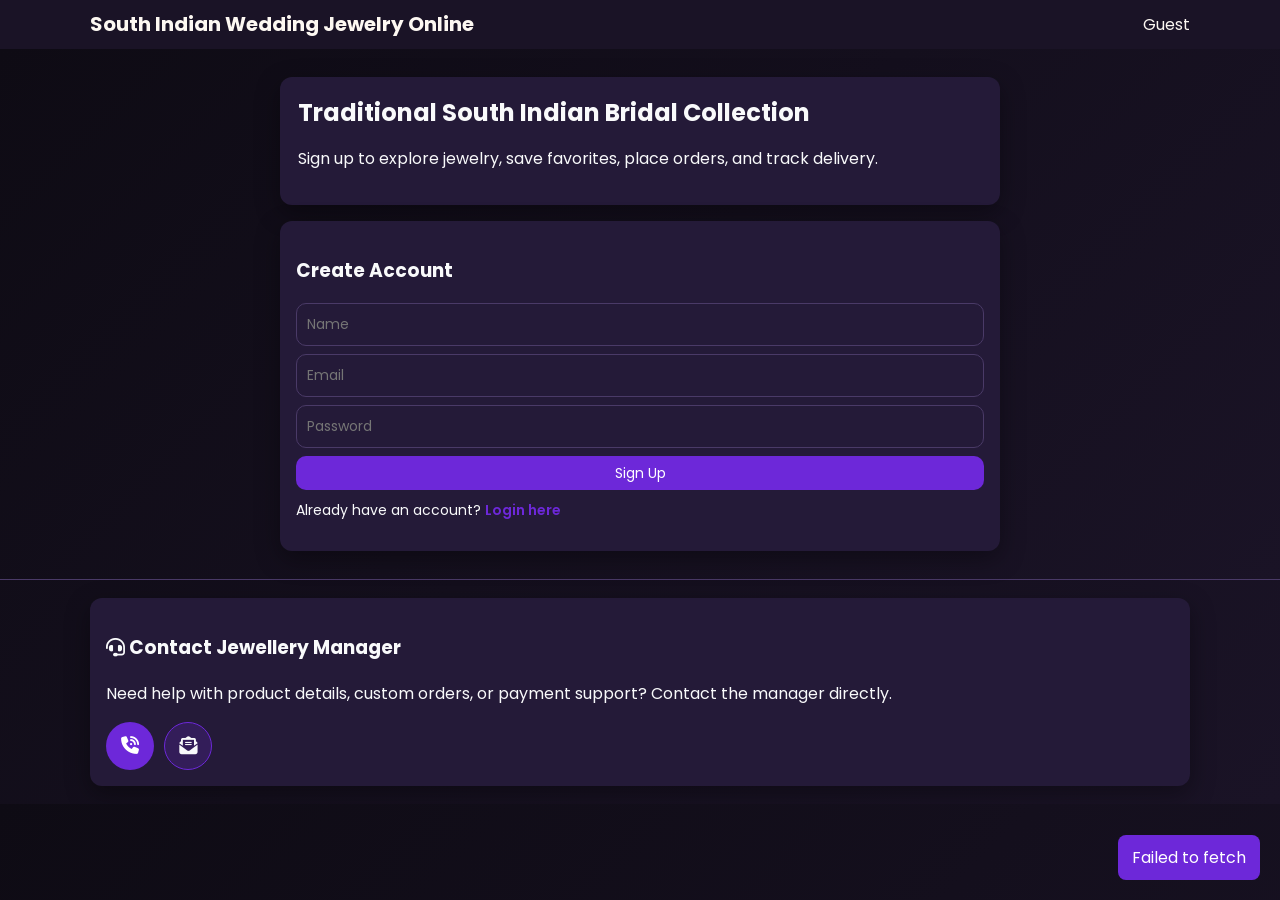
==== south-indian-jewelry/frontend/index.html @ ac5dfdb8 "first commit" ====
<!DOCTYPE html>
<html lang="en">
<head>
  <meta charset="UTF-8" />
  <meta name="viewport" content="width=device-width, initial-scale=1.0" />
  <title>South Indian Wedding Jewelry Online</title>
  <link rel="preconnect" href="https://fonts.googleapis.com" />
  <link rel="preconnect" href="https://fonts.gstatic.com" crossorigin />
  <link href="https://fonts.googleapis.com/css2?family=Poppins:wght@400;500;600;700&display=swap" rel="stylesheet" />
  <link rel="stylesheet" href="https://cdn.jsdelivr.net/npm/@fortawesome/fontawesome-free@6.5.2/css/all.min.css" />
  <link rel="stylesheet" href="./css/style.css" />
</head>
<body>
  <header class="topbar">
    <div class="container nav">
      <h1>South Indian Wedding Jewelry Online</h1>
      <div class="nav-actions">
        <span id="userLabel">Guest</span>
        <a id="trackPageLink" class="btn nav-track-link hidden" href="./tracking.html"><i class="fa-solid fa-truck-fast"></i> Track Delivery</a>
        <button id="logoutBtn" class="btn secondary hidden"><i class="fa-solid fa-right-from-bracket"></i> Exit</button>
      </div>
    </div>
  </header>

  <main>
    <section id="authView" class="hero animate-reveal">
      <div class="container hero-wrap auth-wrap">
        <div class="intro-card animate-reveal">
          <h2>Traditional South Indian Bridal Collection</h2>
          <p>Sign up to explore jewelry, save favorites, place orders, and track delivery.</p>
        </div>

        <div class="card auth-card animate-reveal" id="signupCard">
          <h3>Create Account</h3>
          <form id="registerForm">
            <input type="text" id="regName" placeholder="Name" required />
            <input type="email" id="regEmail" placeholder="Email" required />
            <input type="password" id="regPassword" placeholder="Password" required />
            <button class="btn" type="submit">Sign Up</button>
          </form>
          <p class="switch-text">Already have an account? <a href="/login" id="goToLogin">Login here</a></p>
        </div>

        <div class="card auth-card hidden animate-reveal" id="loginCard">
          <h3>Login</h3>
        <form id="loginForm">
          <input type="email" id="loginEmail" placeholder="Email" required />
          <input type="password" id="loginPassword" placeholder="Password" required />
          <button class="btn" type="submit">Login</button>
        </form>
          <p class="switch-text">New user? <a href="/signup" id="goToSignup">Create account</a></p>
        </div>
      </div>
    </section>

    <section id="shopView" class="hidden">
      <section class="container animate-reveal">
        <div class="section-head">
          <h3>Products</h3>
          <div class="filters">
            <input type="text" id="searchInput" placeholder="Search products" />
            <select id="categoryFilter" aria-label="Filter by category">
              <option value="">All Categories</option>
            </select>
            <button id="searchBtn" class="btn secondary">Apply</button>
          </div>
        </div>
        <div id="productsGrid" class="products-grid"></div>
      </section>

      <section class="container animate-reveal">
        <h3>Liked Items</h3>
        <div id="wishlistItems" class="orders-box wishlist-grid"></div>
      </section>

      <section class="container cart-section animate-reveal">
        <div class="section-head">
          <h3>My Cart</h3>
          <button id="refreshCartBtn" class="btn secondary">Refresh Cart</button>
        </div>
        <div id="cartItems" class="cart-items"></div>
        <div class="checkout-payment" aria-label="Payment options">
          <h4>Select Payment Method</h4>
          <div class="payment-method-tabs" aria-label="Payment methods">
            <button class="payment-method-btn active" type="button" data-payment="UPI_ID"><i class="fa-brands fa-google-pay"></i> UPI ID</button>
            <button class="payment-method-btn" type="button" data-payment="CARD"><i class="fa-regular fa-credit-card"></i> Card</button>
            <button class="payment-method-btn" type="button" data-payment="NET_BANKING"><i class="fa-solid fa-building-columns"></i> Net Banking</button>
            <button class="payment-method-btn" type="button" data-payment="UPI_APP"><i class="fa-solid fa-mobile-screen-button"></i> UPI Apps</button>
            <button class="payment-method-btn" type="button" data-payment="SCAN_PAY"><i class="fa-solid fa-qrcode"></i> Scan & Pay</button>
          </div>
          <div class="payment-grid">
            <label class="payment-option" id="upiIdWrap" for="upiIdInput">
              <span>UPI ID</span>
              <input id="upiIdInput" type="text" placeholder="example@upi" />
            </label>
            <label class="payment-option hidden" id="upiAppWrap" for="upiAppSelect">
              <span>UPI App</span>
              <select id="upiAppSelect" aria-label="Choose UPI app">
                <option value="Google Pay">Google Pay</option>
                <option value="PhonePe">PhonePe</option>
                <option value="Paytm">Paytm</option>
                <option value="BHIM">BHIM</option>
                <option value="Amazon Pay">Amazon Pay</option>
              </select>
            </label>
            <label class="payment-option hidden" id="cardNumberWrap" for="cardNumberInput">
              <span>Card Number</span>
              <input id="cardNumberInput" type="text" inputmode="numeric" maxlength="19" placeholder="1234 5678 9012 3456" />
            </label>
            <label class="payment-option hidden" id="netBankWrap" for="netBankSelect">
              <span>Select Bank</span>
              <select id="netBankSelect" aria-label="Choose bank for net banking">
                <option value="">Choose your bank</option>
                <option value="Airtel Payments Bank">Airtel Payments Bank</option>
                <option value="Axis Bank">Axis Bank</option>
                <option value="HDFC Bank">HDFC Bank</option>
                <option value="ICICI Bank">ICICI Bank</option>
                <option value="Kotak Bank">Kotak Bank</option>
                <option value="State Bank of India">State Bank of India</option>
                <option value="Allahabad Bank">Allahabad Bank</option>
                <option value="Andhra Bank">Andhra Bank</option>
                <option value="Bank of India">Bank of India</option>
                <option value="Bank of Maharashtra">Bank of Maharashtra</option>
                <option value="Canara Bank">Canara Bank</option>
                <option value="Catholic Syrian Bank">Catholic Syrian Bank</option>
                <option value="Central Bank of India">Central Bank of India</option>
              </select>
            </label>
            <div class="payment-option hidden" id="scanPayWrap">
              <span>Scan & Pay Reference</span>
              <input id="scanRefInput" type="text" placeholder="Enter transaction reference" />
              <div class="scan-pay-camera-controls">
                <button id="scanCameraBtn" type="button" class="btn secondary"><i class="fa-solid fa-camera"></i> Open Camera</button>
                <button id="scanCameraStopBtn" type="button" class="btn secondary hidden"><i class="fa-solid fa-stop"></i> Stop Camera</button>
              </div>
              <video id="scanVideo" class="scan-video hidden" muted></video>
              <small id="scanCameraStatus" class="scan-status">Use camera to scan UPI QR and auto-fill reference.</small>
            </div>
          </div>
        </div>
        <div class="cart-footer">
          <strong>Total: ₹<span id="cartTotal">0</span></strong>
          <button id="placeOrderBtn" class="btn"><i class="fa-solid fa-box-open"></i> Place Order</button>
        </div>
      </section>

      <section class="container animate-reveal">
        <h3>My Orders</h3>
        <div id="ordersBox" class="orders-box orders-dark"></div>
      </section>
    </section>

    <section class="container contact-manager animate-reveal">
      <div class="card">
        <h3><i class="fa-solid fa-headset"></i> Contact Jewellery Manager</h3>
        <p>Need help with product details, custom orders, or payment support? Contact the manager directly.</p>
        <div class="contact-actions">
          <a class="btn contact-icon-btn" href="tel:+919876543210" aria-label="Call jewellery manager" title="Call"><i class="fa-solid fa-phone-volume"></i></a>
          <a class="btn secondary contact-icon-btn" href="mailto:manager@southindianjewelry.com" aria-label="Email jewellery manager" title="Email"><i class="fa-solid fa-envelope-open-text"></i></a>
        </div>
      </div>
    </section>

    <div id="productModal" class="modal hidden" role="dialog" aria-modal="true" aria-labelledby="productTitle">
      <div class="modal-card">
        <button id="closeModalBtn" class="close-btn" type="button" aria-label="Exit"><i class="fa-solid fa-right-from-bracket"></i></button>
        <img id="productImage" src="" alt="Product" />
        <h3 id="productTitle"></h3>
        <p id="productDesc"></p>
        <p id="productMeta"></p>
        <div class="price">
          <span id="productPrice" class="current"></span>
          <span id="productOldPrice" class="old"></span>
        </div>
        <div class="modal-actions">
          <button id="detailAddCartBtn" class="btn" type="button"><i class="fa-solid fa-cart-plus"></i> Add to Cart</button>
          <button id="detailLikeBtn" class="btn secondary icon-btn" type="button" aria-label="Like"><i class="fa-regular fa-heart"></i></button>
          <button id="detailBuyBtn" class="btn secondary" type="button"><i class="fa-solid fa-bag-shopping"></i> Buy Now</button>
          <button id="detailShareBtn" class="btn secondary icon-btn" type="button" aria-label="Share"><i class="fa-solid fa-share-nodes"></i></button>
        </div>
      </div>
    </div>
  </main>

  <div id="toast" class="toast"></div>

  <script src="./js/app.js?v=20260226"></script>
</body>
</html>
---- south-indian-jewelry/frontend/css/style.css ----
* {
  box-sizing: border-box;
}

:root {
  --brand-primary: #6D28D9;
  --brand-primary-hover: #7C3AED;
  --brand-gold: #F97316;
  --brand-maroon: #F97316;
  --bg-luxury: linear-gradient(135deg, #0E0B14, #1A1326 100%);
  --surface: #241A38;
  --surface-soft: #2F2350;
  --border-soft: #4A3A67;
  --shadow-soft: 0 8px 24px rgba(0, 0, 0, 0.35);
  --text-primary: #F9FAFB;
  --text-secondary: #D1D5DB;
  --text-muted: #9CA3AF;
  --status-success: #22C55E;
  --status-error: #DC2626;
  --status-warning: #F97316;
}

html,
body {
  margin: 0;
  font-family: "Poppins", Arial, Helvetica, sans-serif;
  background: var(--bg-luxury);
  color: var(--text-primary);
  overflow-x: hidden;
}

img {
  max-width: 100%;
}

.container {
  width: min(1100px, 94%);
  margin: 0 auto;
}

.topbar {
  background: #1A1326;
  color: #FDF8F2;
  padding: 12px 0;
  box-shadow: var(--shadow-soft);
}

.nav {
  display: flex;
  align-items: center;
  justify-content: space-between;
  gap: 12px;
}

.nav h1 {
  font-size: clamp(16px, 2.5vw, 20px);
  margin: 0;
  line-height: 1.25;
}

.nav-actions {
  display: flex;
  align-items: center;
  gap: 10px;
}

.nav-track-link {
  background: transparent !important;
  color: #FDF8F2;
  border: 1px solid rgba(253, 248, 242, 0.55);
  box-shadow: none !important;
}

.nav-track-link:hover {
  background: transparent !important;
  color: var(--text-secondary);
  box-shadow: none !important;
}

.hero {
  background: var(--bg-luxury);
  padding: 28px 0;
  border-bottom: 1px solid var(--border-soft);
}

.auth-wrap {
  display: flex;
  flex-direction: column;
  gap: 16px;
  align-items: stretch;
}

.hero-wrap {
  max-width: 720px;
}

.intro-card {
  background: var(--surface);
  border-radius: 12px;
  padding: 18px;
  box-shadow: var(--shadow-soft);
}

.hero h2 {
  margin: 0 0 8px;
}

.auth-card {
  margin-top: 0;
}

.switch-text {
  margin-top: 10px;
  font-size: 14px;
}

.switch-text a {
  color: var(--brand-primary);
  text-decoration: none;
  font-weight: 600;
}

.card {
  background: var(--surface);
  border-radius: 12px;
  padding: 16px;
  box-shadow: var(--shadow-soft);
}

form {
  display: grid;
  gap: 8px;
}

input,
select,
button {
  padding: 10px;
  border-radius: 10px;
  border: 1px solid var(--border-soft);
  background: var(--surface);
  color: var(--text-primary);
  font-size: 14px;
  font-family: inherit;
}

.btn {
  background: var(--brand-primary);
  color: #fff;
  border: none;
  cursor: pointer;
  display: inline-flex;
  align-items: center;
  gap: 8px;
  justify-content: center;
  text-decoration: none;
  line-height: 1;
  white-space: normal;
  transition: transform 0.22s ease, box-shadow 0.22s ease, background-color 0.22s ease;
}

.btn:hover {
  transform: translateY(-1px);
  background: var(--brand-primary-hover);
  box-shadow: var(--shadow-soft);
}

.btn:disabled {
  opacity: 0.65;
  cursor: not-allowed;
}

.icon-btn {
  width: 38px;
  height: 38px;
  min-width: 38px;
  padding: 0;
}

.btn.secondary {
  background: rgba(109, 40, 217, 0.2);
  color: var(--text-primary);
  border: 1px solid var(--brand-primary);
}

.btn.secondary:hover {
  background: var(--brand-primary-hover);
  color: #fff;
  border-color: var(--brand-primary-hover);
}

.btn.danger {
  background: var(--brand-maroon);
  color: #fff;
  border: 1px solid var(--brand-maroon);
}

.section-head {
  margin-top: 20px;
  display: flex;
  justify-content: space-between;
  align-items: center;
  gap: 10px;
}

.filters {
  display: flex;
  flex-wrap: wrap;
  gap: 8px;
  min-width: 0;
}

.filters input,
.filters select {
  min-width: 0;
  flex: 1;
}

.products-grid {
  margin-top: 12px;
  display: grid;
  grid-template-columns: repeat(4, 1fr);
  gap: 14px;
}

.product-card {
  background: var(--surface);
  border-radius: 12px;
  overflow: hidden;
  box-shadow: var(--shadow-soft);
  transition: transform 0.22s ease, box-shadow 0.22s ease, background-color 0.22s ease;
}

.product-card:hover {
  transform: translateY(-4px);
  background: var(--surface-soft);
  box-shadow: var(--shadow-soft);
}

.product-card img {
  width: 100%;
  height: 180px;
  object-fit: cover;
}

.product-content {
  padding: 10px;
}

.product-content h4 {
  margin: 0 0 6px;
  font-size: 16px;
  line-height: 1.3;
}

.product-actions {
  display: grid;
  grid-template-columns: 1fr 1fr;
  gap: 8px;
}

.price {
  display: flex;
  align-items: center;
  gap: 8px;
  margin-bottom: 10px;
}

.price .current {
  font-weight: 700;
  color: var(--brand-gold);
}

.price .old {
  text-decoration: line-through;
  color: var(--text-muted);
  font-size: 13px;
}

.cart-section,
.orders-box {
  margin-top: 18px;
}

.contact-manager {
  margin-top: 18px;
  margin-bottom: 18px;
}

.contact-actions {
  display: flex;
  flex-wrap: wrap;
  gap: 10px;
  margin-top: 10px;
}

.contact-icon-btn {
  width: 48px;
  height: 48px;
  min-width: 48px;
  padding: 0;
  border-radius: 50%;
  display: inline-flex;
  align-items: center;
  justify-content: center;
  font-size: 18px;
}

.wishlist-grid {
  display: grid;
  grid-template-columns: repeat(3, minmax(0, 1fr));
  gap: 10px;
}

.wishlist-card {
  border: 1px solid var(--border-soft);
  border-radius: 12px;
  background: var(--surface);
  padding: 10px;
  display: grid;
  gap: 10px;
  transition: background-color 0.22s ease;
}

.wishlist-card:hover {
  background: var(--surface-soft);
}

.wishlist-card-media {
  display: grid;
  grid-template-columns: auto 1fr;
  gap: 10px;
  align-items: center;
  min-width: 0;
}

.wishlist-card-media strong {
  word-break: break-word;
}

.wishlist-card-actions {
  display: grid;
  grid-template-columns: 1fr auto;
  gap: 8px;
}

.cart-items,
.orders-box,
.tracking-panel {
  background: var(--surface);
  border-radius: 12px;
  padding: 12px;
  min-height: 60px;
  box-shadow: var(--shadow-soft);
}

.checkout-payment {
  margin-top: 12px;
  background: var(--surface);
  border: 1px solid var(--border-soft);
  border-radius: 12px;
  padding: 12px;
}

.checkout-payment h4 {
  margin: 0 0 10px;
}

.payment-grid {
  display: grid;
  grid-template-columns: repeat(2, 1fr);
  gap: 10px;
}

.payment-method-tabs {
  display: flex;
  flex-wrap: wrap;
  gap: 8px;
  margin-bottom: 10px;
}

.payment-method-btn {
  display: inline-flex;
  align-items: center;
  gap: 6px;
  background: rgba(109, 40, 217, 0.18);
  border: 1px solid rgba(124, 58, 237, 0.48);
  color: var(--text-secondary);
  border-radius: 999px;
  padding: 7px 12px;
  font-size: 12px;
  font-weight: 600;
  cursor: pointer;
  transition: transform 0.2s ease, box-shadow 0.2s ease;
}

.payment-method-btn:hover {
  transform: translateY(-1px);
  box-shadow: var(--shadow-soft);
}

.payment-method-btn.active {
  color: #fff;
  border-color: var(--brand-primary);
  background: var(--brand-primary);
}

.payment-option {
  display: grid;
  gap: 6px;
}

.payment-option span {
  font-size: 13px;
  font-weight: 600;
  color: var(--text-secondary);
}

.scan-pay-camera-controls {
  display: flex;
  gap: 8px;
  flex-wrap: wrap;
}

.scan-video {
  width: min(320px, 100%);
  max-height: 220px;
  border-radius: 10px;
  border: 1px solid var(--border-soft);
  background: #1A1326;
}

.scan-status {
  color: var(--text-secondary);
  font-size: 12px;
}

.cart-row,
.order-row {
  display: flex;
  justify-content: space-between;
  align-items: center;
  border: 1px solid var(--border-soft);
  border-radius: 12px;
  background: var(--surface);
  padding: 10px 12px;
  gap: 10px;
  min-width: 0;
  margin-bottom: 10px;
}

.cart-row:last-child,
.order-row:last-child {
  margin-bottom: 0;
}

.cart-items,
.orders-box {
  overflow: visible;
}

.cart-item-left {
  display: flex;
  align-items: center;
  gap: 10px;
  min-width: 0;
}

.cart-item-left strong,
.order-row strong {
  word-break: break-word;
}

.cart-thumb {
  width: 44px;
  height: 44px;
  border-radius: 10px;
  object-fit: cover;
}

.cart-item-right {
  display: flex;
  align-items: center;
  gap: 12px;
  justify-content: flex-end;
}

.order-actions {
  display: flex;
  flex-wrap: wrap;
  gap: 8px;
  margin-top: 6px;
  justify-content: flex-end;
}

.order-status {
  font-weight: 600;
  margin-left: 6px;
}

.status-confirmed,
.status-delivered {
  color: var(--status-success);
}

.status-cancelled {
  color: var(--status-error);
}

.status-default {
  color: var(--brand-maroon);
}

.modal {
  position: fixed;
  inset: 0;
  background: rgba(14, 11, 20, 0.76);
  display: flex;
  justify-content: center;
  align-items: center;
  padding: 16px;
  z-index: 20;
}

.modal-card {
  width: min(520px, 100%);
  background: var(--surface);
  border-radius: 12px;
  padding: 16px;
  position: relative;
  max-height: min(92vh, 760px);
  overflow: auto;
  animation: modal-enter 0.26s ease;
}

.modal-card img {
  width: 100%;
  height: 240px;
  object-fit: cover;
  border-radius: 8px;
}

.close-btn {
  position: absolute;
  top: 10px;
  right: 10px;
  display: inline-flex;
  align-items: center;
  justify-content: center;
  border: 1px solid var(--border-soft);
  background: var(--surface);
  color: var(--brand-primary);
  border-radius: 50%;
  width: 34px;
  height: 34px;
  cursor: pointer;
}

.modal-actions {
  display: grid;
  grid-template-columns: repeat(2, 1fr);
  gap: 8px;
  justify-items: center;
}

.modal-actions .btn {
  width: min(260px, 100%);
}

.cart-footer {
  margin-top: 8px;
  display: flex;
  justify-content: space-between;
  align-items: center;
}

.tracking-hero {
  margin-top: 20px;
}

.tracking-grid {
  display: grid;
  grid-template-columns: 1.2fr 0.8fr;
  gap: 14px;
  align-items: stretch;
}

.tracking-panel {
  height: 100%;
  display: flex;
  flex-direction: column;
  justify-content: flex-start;
}

.tracking-panel h4,
.tracking-panel p {
  margin: 8px 0;
}

.status-pill {
  display: inline-block;
  padding: 4px 10px;
  border-radius: 999px;
  font-size: 12px;
  font-weight: 600;
  border: 1px solid currentColor;
}

.status-pill.status-confirmed,
.status-pill.status-delivered {
  background: rgba(22, 163, 74, 0.12);
}

.status-pill.status-cancelled {
  background: rgba(220, 38, 38, 0.12);
}

.status-pill.status-default {
  background: rgba(139, 30, 63, 0.12);
}

.timeline {
  list-style: none;
  padding: 0;
  margin: 12px 0 0;
  display: grid;
  gap: 10px;
}

.tracking-progress-wrap {
  margin-top: 10px;
  padding: 12px;
  border-radius: 12px;
  border: 1px solid var(--border-soft);
  background: var(--surface);
}

.progress-head {
  display: flex;
  justify-content: space-between;
  align-items: center;
  margin-bottom: 8px;
}

.tracking-progress {
  width: 100%;
  height: 10px;
  border-radius: 999px;
  background: #3A2A59;
  overflow: hidden;
}

.tracking-progress span {
  display: block;
  height: 100%;
  width: var(--progress, 0%);
  background: linear-gradient(90deg, var(--brand-primary), var(--status-success));
  transition: width 0.3s ease;
}

.tracking-progress.cancelled span {
  background: var(--status-error);
}

.tracking-points {
  margin: 10px 0 0;
  padding: 0;
  list-style: none;
  display: grid;
  grid-template-columns: repeat(5, minmax(0, 1fr));
  gap: 6px;
}

.tracking-points li {
  display: grid;
  justify-items: center;
  text-align: center;
  gap: 6px;
}

.point-dot {
  width: 12px;
  height: 12px;
  border-radius: 50%;
  border: 2px solid #5B4A78;
  background: var(--surface);
}

.point-label {
  font-size: 11px;
  color: var(--text-secondary);
}

.tracking-points li.done .point-dot {
  border-color: var(--status-success);
  background: var(--status-success);
}

.tracking-points li.active .point-dot {
  border-color: var(--brand-primary);
  background: var(--brand-primary);
}

.tracking-points li.done .point-label,
.tracking-points li.active .point-label {
  color: var(--text-primary);
  font-weight: 600;
}

.tracking-points li.cancelled .point-dot {
  border-color: var(--status-error);
  background: var(--status-error);
}

.tracking-points li.cancelled .point-label {
  color: var(--status-error);
}

.orders-dark {
  background: rgba(139, 30, 63, 0.12);
  border: 1px solid rgba(139, 30, 63, 0.35);
}

.orders-dark .order-row {
  background: var(--surface);
  border-color: var(--border-soft);
  color: var(--text-primary);
}

.orders-dark .order-status.status-default {
  color: var(--brand-maroon);
}

.order-track-btn {
  border: none !important;
  box-shadow: none;
  background: transparent !important;
  color: var(--brand-gold);
}

.order-track-btn:hover {
  background: transparent !important;
  color: var(--brand-primary-hover);
}

.timeline li {
  border-left: 3px solid var(--brand-maroon);
  background: var(--surface-soft);
  border-radius: 10px;
  padding: 10px 12px;
}

.carrier-cards {
  display: grid;
  gap: 10px;
}

.carrier-card {
  display: flex;
  align-items: center;
  gap: 10px;
  border: 1px solid var(--border-soft);
  border-radius: 12px;
  padding: 10px;
  background: var(--surface);
  transition: background-color 0.22s ease;
}

.carrier-card:hover {
  background: var(--surface-soft);
}

.carrier-card p {
  margin: 4px 0 0;
}

.carrier-card img {
  width: 44px;
  height: 44px;
  object-fit: contain;
  border-radius: 10px;
  background: var(--surface);
}

.toast {
  position: fixed;
  right: 20px;
  bottom: 20px;
  background: var(--brand-primary);
  color: white;
  padding: 10px 14px;
  border-radius: 8px;
  opacity: 0;
  pointer-events: none;
  transition: opacity 0.3s;
  max-width: min(90vw, 420px);
  word-break: break-word;
}

.toast.show {
  opacity: 1;
}

.hidden {
  display: none;
}

.animate-reveal {
  opacity: 0;
  transform: translateY(18px);
}

.animate-reveal.is-visible {
  animation: fade-in-up 0.6s ease forwards;
}

@keyframes fade-in-up {
  from {
    opacity: 0;
    transform: translateY(18px);
  }
  to {
    opacity: 1;
    transform: translateY(0);
  }
}

@keyframes modal-enter {
  from {
    opacity: 0;
    transform: scale(0.96);
  }
  to {
    opacity: 1;
    transform: scale(1);
  }
}

@media (prefers-reduced-motion: reduce) {
  .btn,
  .product-card,
  .animate-reveal,
  .animate-reveal.is-visible,
  .modal-card {
    animation: none !important;
    transition: none !important;
    transform: none !important;
    opacity: 1 !important;
  }
}

@media (max-width: 1100px) {
  .products-grid {
    grid-template-columns: repeat(3, 1fr);
  }

  .tracking-grid {
    grid-template-columns: 1fr;
  }
}

@media (max-width: 900px) {
  .products-grid {
    grid-template-columns: repeat(2, 1fr);
  }

  .section-head,
  .filters {
    flex-direction: column;
    align-items: stretch;
  }

  .filters input,
  .filters select,
  .filters .btn {
    width: 100%;
  }

  .section-head {
    align-items: flex-start;
  }

  .section-head h3 {
    margin: 0;
  }

  .nav {
    flex-direction: column;
    align-items: flex-start;
  }

  .nav-actions {
    width: 100%;
    flex-wrap: wrap;
  }

  .nav-actions .btn,
  .nav-actions a {
    width: 100%;
    justify-content: center;
  }

  .cart-row,
  .order-row {
    flex-direction: column;
    align-items: flex-start;
    width: 100%;
  }

  .cart-item-right {
    width: 100%;
    justify-content: space-between;
  }

  .order-actions {
    width: 100%;
    justify-content: flex-start;
  }

  .modal-actions {
    grid-template-columns: 1fr;
  }

  .hero-wrap {
    max-width: 100%;
  }

  .modal-card {
    max-height: 90vh;
    overflow: auto;
  }

  .payment-grid {
    grid-template-columns: 1fr;
  }

  .payment-method-tabs {
    gap: 6px;
  }

  .wishlist-grid {
    grid-template-columns: repeat(2, minmax(0, 1fr));
  }
}

@media (max-width: 560px) {
  .products-grid {
    grid-template-columns: 1fr;
  }

  .container {
    width: min(1100px, 96%);
  }

  .card,
  .tracking-panel,
  .orders-box,
  .cart-items {
    padding: 10px;
  }

  input,
  select,
  button {
    font-size: 13px;
  }

  .topbar {
    padding: 10px 0;
  }

  .icon-btn {
    width: 34px;
    height: 34px;
    min-width: 34px;
  }

  .cart-footer {
    flex-direction: column;
    align-items: stretch;
    gap: 8px;
  }

  .contact-actions .btn,
  .contact-actions a {
    width: 100%;
  }

  .wishlist-grid {
    grid-template-columns: 1fr;
  }

  .cart-footer .btn {
    width: 100%;
  }

  .tracking-points {
    grid-template-columns: 1fr;
    gap: 8px;
  }

  .tracking-progress-wrap {
    display: grid;
    grid-template-columns: auto 1fr;
    grid-template-areas:
      "head head"
      "bar points";
    column-gap: 12px;
    row-gap: 8px;
    align-items: start;
  }

  .progress-head {
    grid-area: head;
  }

  .tracking-progress {
    grid-area: bar;
    width: 10px;
    height: 180px;
    justify-self: center;
    position: relative;
  }

  .tracking-progress span {
    width: 100%;
    height: var(--progress, 0%);
    margin-top: auto;
    transition: height 0.3s ease;
  }

  .tracking-points {
    grid-area: points;
    margin-top: 0;
    justify-items: start;
  }

  .tracking-points li {
    width: 100%;
    justify-items: start;
    text-align: left;
    grid-template-columns: auto 1fr;
    align-items: center;
    gap: 8px;
  }
}
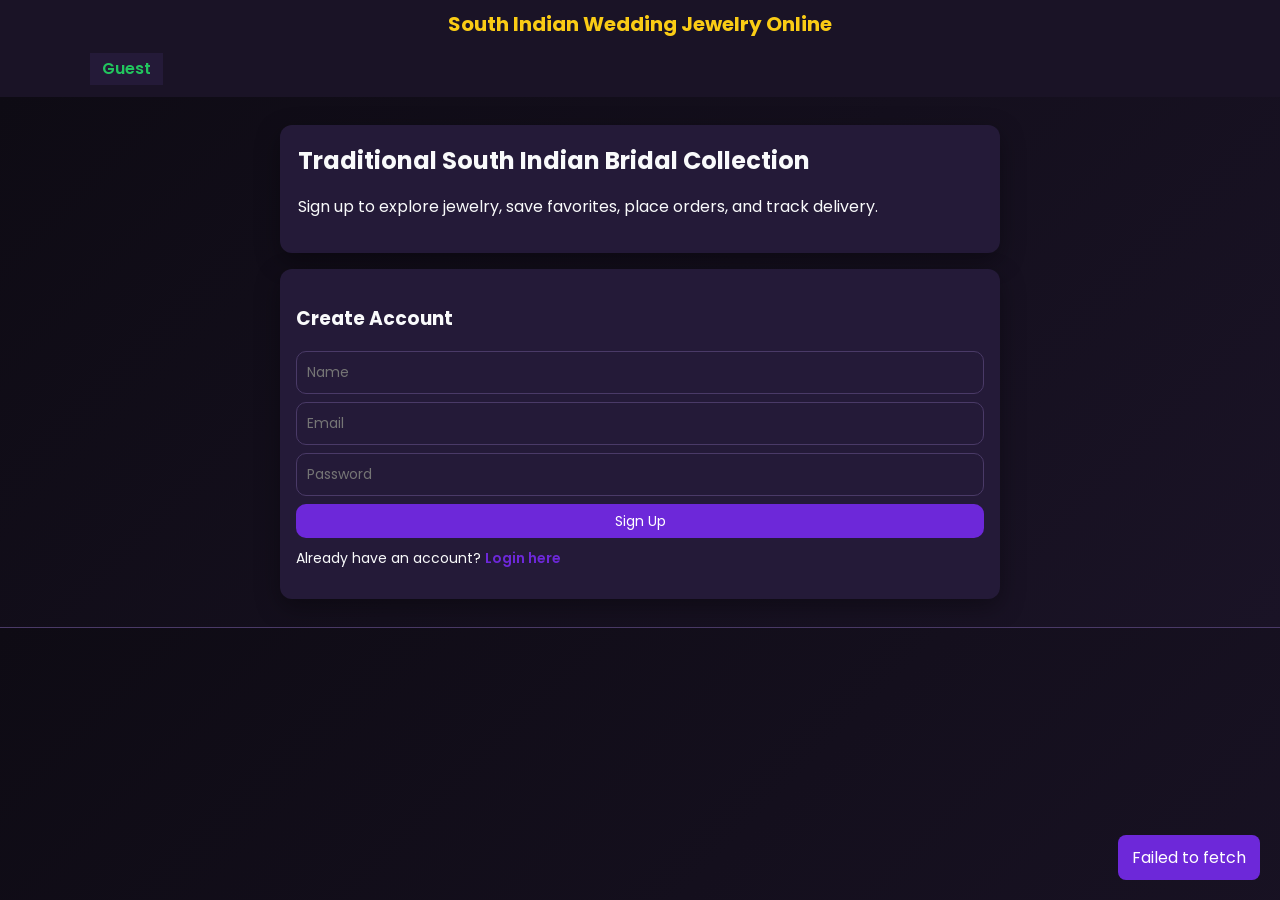
==== commit 813853ca: "last update" ====
--- a/south-indian-jewelry/frontend/index.html
+++ b/south-indian-jewelry/frontend/index.html
@@ -16,11 +16,30 @@
       <h1>South Indian Wedding Jewelry Online</h1>
       <div class="nav-actions">
         <span id="userLabel">Guest</span>
+        <a id="likedPageLink" class="btn nav-track-link hidden" href="./account.html"><i class="fa-regular fa-heart"></i> Liked Items</a>
+        <a id="cartPageLink" class="btn nav-track-link hidden" href="./account.html"><i class="fa-solid fa-cart-shopping"></i> My Card</a>
+        <a id="ordersPageLink" class="btn nav-track-link hidden" href="./account.html"><i class="fa-solid fa-box"></i> My Orders</a>
         <a id="trackPageLink" class="btn nav-track-link hidden" href="./tracking.html"><i class="fa-solid fa-truck-fast"></i> Track Delivery</a>
         <button id="logoutBtn" class="btn secondary hidden"><i class="fa-solid fa-right-from-bracket"></i> Exit</button>
+        <button id="mobileMenuBtn" class="btn secondary icon-btn mobile-menu-btn hidden" type="button" aria-label="Open menu"><i class="fa-solid fa-bars"></i></button>
       </div>
     </div>
   </header>
+
+  <div id="mobileSidebarOverlay" class="mobile-sidebar-overlay hidden"></div>
+  <aside id="mobileSidebar" class="mobile-sidebar hidden" aria-label="Mobile menu">
+    <div class="mobile-sidebar-head">
+      <strong>Menu</strong>
+      <button id="mobileSidebarClose" class="btn secondary icon-btn" type="button" aria-label="Close menu"><i class="fa-solid fa-xmark"></i></button>
+    </div>
+    <nav class="mobile-sidebar-links">
+      <a id="mobileNavLiked" class="btn secondary" href="./account.html"><i class="fa-regular fa-heart"></i> Liked Items</a>
+      <a id="mobileNavCart" class="btn secondary" href="./account.html"><i class="fa-solid fa-cart-shopping"></i> My Card</a>
+      <a id="mobileNavOrders" class="btn secondary" href="./account.html"><i class="fa-solid fa-box"></i> My Orders</a>
+      <a id="mobileNavTrack" class="btn secondary" href="./tracking.html"><i class="fa-solid fa-truck-fast"></i> Track Delivery</a>
+      <button id="mobileNavExit" class="btn danger" type="button"><i class="fa-solid fa-right-from-bracket"></i> Exit</button>
+    </nav>
+  </aside>
 
   <main>
     <section id="authView" class="hero animate-reveal">
@@ -68,95 +87,17 @@
         <div id="productsGrid" class="products-grid"></div>
       </section>
 
-      <section class="container animate-reveal">
-        <h3>Liked Items</h3>
-        <div id="wishlistItems" class="orders-box wishlist-grid"></div>
-      </section>
-
-      <section class="container cart-section animate-reveal">
-        <div class="section-head">
-          <h3>My Cart</h3>
-          <button id="refreshCartBtn" class="btn secondary">Refresh Cart</button>
-        </div>
-        <div id="cartItems" class="cart-items"></div>
-        <div class="checkout-payment" aria-label="Payment options">
-          <h4>Select Payment Method</h4>
-          <div class="payment-method-tabs" aria-label="Payment methods">
-            <button class="payment-method-btn active" type="button" data-payment="UPI_ID"><i class="fa-brands fa-google-pay"></i> UPI ID</button>
-            <button class="payment-method-btn" type="button" data-payment="CARD"><i class="fa-regular fa-credit-card"></i> Card</button>
-            <button class="payment-method-btn" type="button" data-payment="NET_BANKING"><i class="fa-solid fa-building-columns"></i> Net Banking</button>
-            <button class="payment-method-btn" type="button" data-payment="UPI_APP"><i class="fa-solid fa-mobile-screen-button"></i> UPI Apps</button>
-            <button class="payment-method-btn" type="button" data-payment="SCAN_PAY"><i class="fa-solid fa-qrcode"></i> Scan & Pay</button>
-          </div>
-          <div class="payment-grid">
-            <label class="payment-option" id="upiIdWrap" for="upiIdInput">
-              <span>UPI ID</span>
-              <input id="upiIdInput" type="text" placeholder="example@upi" />
-            </label>
-            <label class="payment-option hidden" id="upiAppWrap" for="upiAppSelect">
-              <span>UPI App</span>
-              <select id="upiAppSelect" aria-label="Choose UPI app">
-                <option value="Google Pay">Google Pay</option>
-                <option value="PhonePe">PhonePe</option>
-                <option value="Paytm">Paytm</option>
-                <option value="BHIM">BHIM</option>
-                <option value="Amazon Pay">Amazon Pay</option>
-              </select>
-            </label>
-            <label class="payment-option hidden" id="cardNumberWrap" for="cardNumberInput">
-              <span>Card Number</span>
-              <input id="cardNumberInput" type="text" inputmode="numeric" maxlength="19" placeholder="1234 5678 9012 3456" />
-            </label>
-            <label class="payment-option hidden" id="netBankWrap" for="netBankSelect">
-              <span>Select Bank</span>
-              <select id="netBankSelect" aria-label="Choose bank for net banking">
-                <option value="">Choose your bank</option>
-                <option value="Airtel Payments Bank">Airtel Payments Bank</option>
-                <option value="Axis Bank">Axis Bank</option>
-                <option value="HDFC Bank">HDFC Bank</option>
-                <option value="ICICI Bank">ICICI Bank</option>
-                <option value="Kotak Bank">Kotak Bank</option>
-                <option value="State Bank of India">State Bank of India</option>
-                <option value="Allahabad Bank">Allahabad Bank</option>
-                <option value="Andhra Bank">Andhra Bank</option>
-                <option value="Bank of India">Bank of India</option>
-                <option value="Bank of Maharashtra">Bank of Maharashtra</option>
-                <option value="Canara Bank">Canara Bank</option>
-                <option value="Catholic Syrian Bank">Catholic Syrian Bank</option>
-                <option value="Central Bank of India">Central Bank of India</option>
-              </select>
-            </label>
-            <div class="payment-option hidden" id="scanPayWrap">
-              <span>Scan & Pay Reference</span>
-              <input id="scanRefInput" type="text" placeholder="Enter transaction reference" />
-              <div class="scan-pay-camera-controls">
-                <button id="scanCameraBtn" type="button" class="btn secondary"><i class="fa-solid fa-camera"></i> Open Camera</button>
-                <button id="scanCameraStopBtn" type="button" class="btn secondary hidden"><i class="fa-solid fa-stop"></i> Stop Camera</button>
-              </div>
-              <video id="scanVideo" class="scan-video hidden" muted></video>
-              <small id="scanCameraStatus" class="scan-status">Use camera to scan UPI QR and auto-fill reference.</small>
-            </div>
-          </div>
-        </div>
-        <div class="cart-footer">
-          <strong>Total: ₹<span id="cartTotal">0</span></strong>
-          <button id="placeOrderBtn" class="btn"><i class="fa-solid fa-box-open"></i> Place Order</button>
-        </div>
-      </section>
-
-      <section class="container animate-reveal">
-        <h3>My Orders</h3>
-        <div id="ordersBox" class="orders-box orders-dark"></div>
-      </section>
     </section>
 
-    <section class="container contact-manager animate-reveal">
+    <section id="contactSection" class="container contact-manager animate-reveal">
       <div class="card">
         <h3><i class="fa-solid fa-headset"></i> Contact Jewellery Manager</h3>
         <p>Need help with product details, custom orders, or payment support? Contact the manager directly.</p>
         <div class="contact-actions">
-          <a class="btn contact-icon-btn" href="tel:+919876543210" aria-label="Call jewellery manager" title="Call"><i class="fa-solid fa-phone-volume"></i></a>
-          <a class="btn secondary contact-icon-btn" href="mailto:manager@southindianjewelry.com" aria-label="Email jewellery manager" title="Email"><i class="fa-solid fa-envelope-open-text"></i></a>
+          <a class="btn secondary contact-icon-btn" href="tel:+919876543210" aria-label="Call jewellery manager" data-label="Call" title="Call"><i class="fa-solid fa-phone-volume"></i></a>
+          <a class="btn secondary contact-icon-btn" href="mailto:manager@southindianjewelry.com" aria-label="Email jewellery manager" data-label="Email" title="Email"><i class="fa-solid fa-envelope-open-text"></i></a>
+          <a class="btn secondary contact-icon-btn" href="sms:+919876543210" aria-label="Message jewellery manager" data-label="Message" title="Message"><i class="fa-regular fa-message"></i></a>
+          <a class="btn secondary contact-icon-btn" href="https://wa.me/919876543210" target="_blank" rel="noopener noreferrer" aria-label="WhatsApp jewellery manager" data-label="WhatsApp" title="WhatsApp"><i class="fa-brands fa-whatsapp"></i></a>
         </div>
       </div>
     </section>
--- a/south-indian-jewelry/frontend/css/style.css
+++ b/south-indian-jewelry/frontend/css/style.css
@@ -5,7 +5,7 @@
 :root {
   --brand-primary: #6D28D9;
   --brand-primary-hover: #7C3AED;
-  --brand-gold: #F97316;
+  --brand-gold: #FACC15;
   --brand-maroon: #F97316;
   --bg-luxury: linear-gradient(135deg, #0E0B14, #1A1326 100%);
   --surface: #241A38;
@@ -47,21 +47,96 @@
 
 .nav {
   display: flex;
-  align-items: center;
-  justify-content: space-between;
-  gap: 12px;
+  flex-direction: column;
+  align-items: stretch;
+  gap: 16px;
 }
 
 .nav h1 {
   font-size: clamp(16px, 2.5vw, 20px);
   margin: 0;
   line-height: 1.25;
+  width: 100%;
+  text-align: center;
+  color: var(--brand-gold);
 }
 
 .nav-actions {
   display: flex;
   align-items: center;
+  width: 100%;
+  flex-wrap: nowrap;
+  justify-content: flex-start;
   gap: 10px;
+}
+
+.mobile-menu-btn {
+  display: none !important;
+}
+
+.mobile-sidebar-overlay {
+  position: fixed;
+  inset: 0;
+  background: rgba(0, 0, 0, 0.45);
+  z-index: 70;
+}
+
+.mobile-sidebar {
+  position: fixed;
+  top: 0;
+  right: 0;
+  width: min(280px, 82vw);
+  height: 100vh;
+  background: var(--surface);
+  border-left: 1px solid var(--border-soft);
+  box-shadow: var(--shadow-soft);
+  padding: 14px;
+  z-index: 80;
+  display: grid;
+  align-content: start;
+  gap: 14px;
+}
+
+.mobile-sidebar-head {
+  display: flex;
+  align-items: center;
+  justify-content: space-between;
+}
+
+.mobile-sidebar-links {
+  display: grid;
+  gap: 14px;
+}
+
+.mobile-sidebar-links .btn {
+  width: 100%;
+  justify-content: flex-start;
+  border: none;
+  border-radius: 10px;
+  padding: 12px;
+  background: var(--surface-soft);
+}
+
+.account-nav-links {
+  display: flex;
+  flex-wrap: wrap;
+  gap: 8px;
+}
+
+#userLabel {
+  display: inline-flex;
+  align-items: center;
+  margin-right: auto;
+  padding: 8px 12px;
+  border-radius: 0;
+  border: none;
+  background: var(--surface);
+  color: var(--status-success);
+  font-weight: 600;
+  font-size: 16px;
+  line-height: 1;
+  text-transform: capitalize;
+  font-family: "Poppins", Arial, Helvetica, sans-serif;
 }
 
 .nav-track-link {
@@ -304,6 +379,32 @@
   align-items: center;
   justify-content: center;
   font-size: 18px;
+  position: relative;
+}
+
+.contact-icon-btn::after {
+  content: attr(data-label);
+  position: absolute;
+  left: 50%;
+  bottom: calc(100% + 8px);
+  transform: translateX(-50%) translateY(4px);
+  opacity: 0;
+  pointer-events: none;
+  background: var(--surface-soft);
+  color: var(--text-primary);
+  border: 1px solid var(--border-soft);
+  border-radius: 8px;
+  padding: 4px 8px;
+  font-size: 12px;
+  line-height: 1;
+  white-space: nowrap;
+  transition: opacity 0.2s ease, transform 0.2s ease;
+}
+
+.contact-icon-btn:hover::after,
+.contact-icon-btn:focus-visible::after {
+  opacity: 1;
+  transform: translateX(-50%) translateY(0);
 }
 
 .wishlist-grid {
@@ -862,18 +963,33 @@
 @media (max-width: 900px) {
   .products-grid {
     grid-template-columns: repeat(2, 1fr);
-  }
-
-  .section-head,
-  .filters {
+    gap: 12px;
+  }
+
+  .section-head {
     flex-direction: column;
     align-items: stretch;
   }
 
+  .filters {
+    display: grid;
+    grid-template-columns: 1fr 1fr auto;
+    align-items: center;
+    width: 100%;
+  }
+
   .filters input,
-  .filters select,
+  .filters select {
+    width: 100%;
+  }
+
   .filters .btn {
-    width: 100%;
+    width: auto;
+    white-space: nowrap;
+  }
+
+  .product-card img {
+    height: 160px;
   }
 
   .section-head {
@@ -885,18 +1001,18 @@
   }
 
   .nav {
-    flex-direction: column;
-    align-items: flex-start;
+    align-items: stretch;
   }
 
   .nav-actions {
     width: 100%;
-    flex-wrap: wrap;
+    flex-wrap: nowrap;
+    justify-content: flex-start;
   }
 
   .nav-actions .btn,
   .nav-actions a {
-    width: 100%;
+    width: auto;
     justify-content: center;
   }
 
@@ -941,11 +1057,31 @@
   .wishlist-grid {
     grid-template-columns: repeat(2, minmax(0, 1fr));
   }
+
 }
 
 @media (max-width: 560px) {
+  .mobile-menu-btn {
+    display: inline-flex !important;
+  }
+
+  #likedPageLink,
+  #cartPageLink,
+  #ordersPageLink,
+  #trackPageLink,
+  #logoutBtn {
+    display: none !important;
+  }
+
+  .nav-actions {
+    width: 100%;
+    justify-content: flex-start;
+    align-items: center;
+  }
+
   .products-grid {
     grid-template-columns: 1fr;
+    gap: 10px;
   }
 
   .container {
@@ -969,6 +1105,34 @@
     padding: 10px 0;
   }
 
+  .filters {
+    display: grid;
+    grid-template-columns: 1fr auto;
+    grid-template-areas:
+      "search apply"
+      "category category";
+    gap: 8px;
+    width: 100%;
+  }
+
+  #searchInput {
+    grid-area: search;
+  }
+
+  #searchBtn {
+    grid-area: apply;
+    width: auto;
+  }
+
+  #categoryFilter {
+    grid-area: category;
+    width: 100%;
+  }
+
+  .product-card img {
+    height: 170px;
+  }
+
   .icon-btn {
     width: 34px;
     height: 34px;
@@ -981,8 +1145,8 @@
     gap: 8px;
   }
 
-  .contact-actions .btn,
-  .contact-actions a {
+  .contact-actions .btn:not(.contact-icon-btn),
+  .contact-actions a:not(.contact-icon-btn) {
     width: 100%;
   }
 
